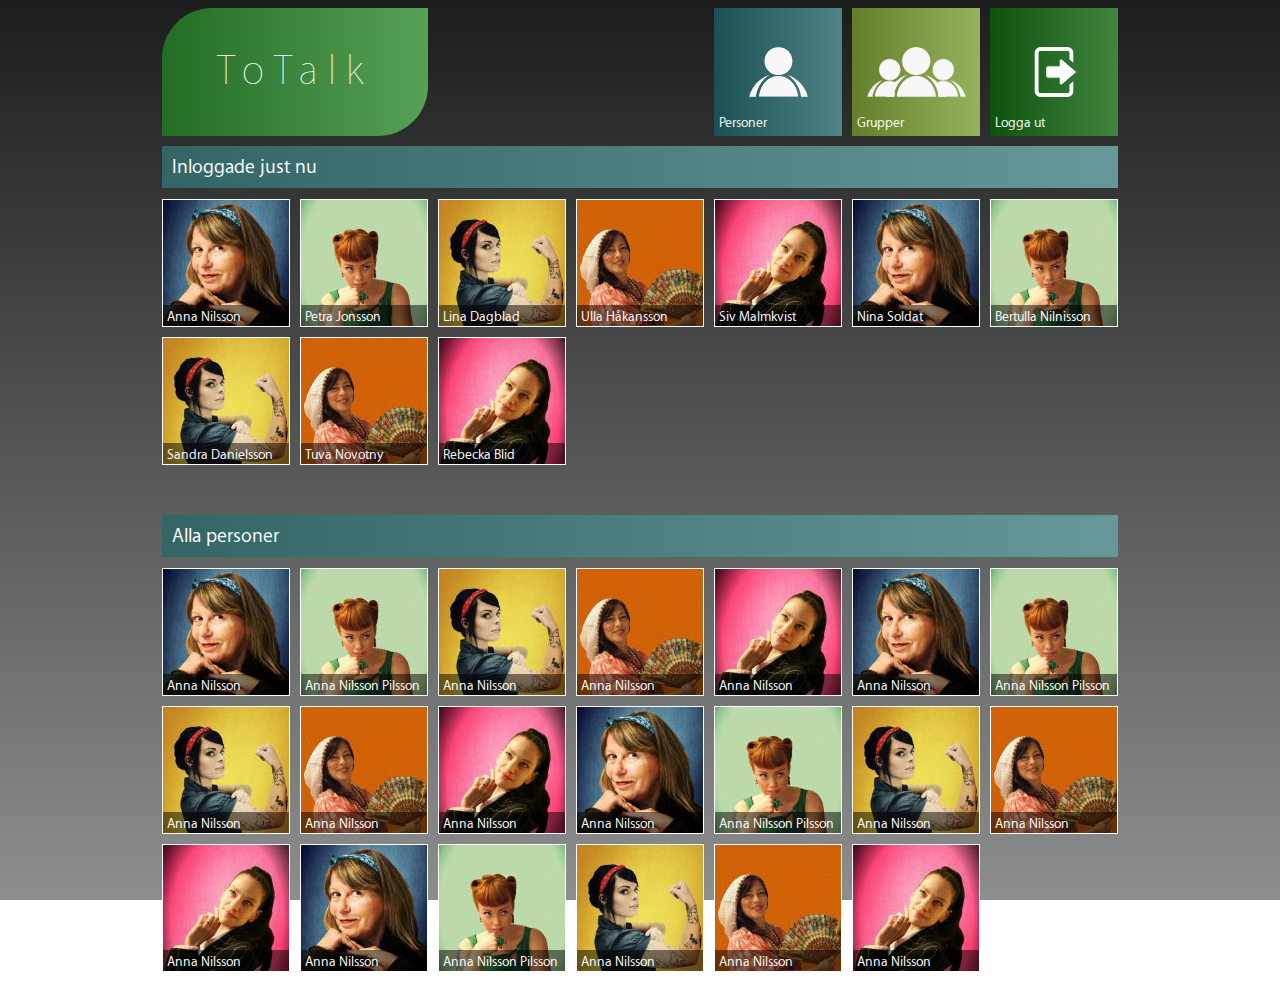
==== WebContent/index.html @ bafae573 "First checkin with git" ====
<!DOCTYPE html>
<html>
	<head>
		<meta http-equiv="Content-Type" content="text/html; charset=utf-8"/>
		<title>EzMsg</title>
		<link rel="stylesheet" href="css/ezmsg-fonts.css">
		<link rel="stylesheet" href="css/ezmsg.css">
		<link rel="stylesheet" href="css/ezmsg-colors-base.css">
		<link rel="stylesheet" href="css/ezmsg-colors-3.css">
		<script src="js/jquery-1.10.2.min.js"></script>
		<script src="js/masonry.pkgd.min.js"></script>
		<script src="js/angular.min.js"></script>
		<script src="js/angular.controllers.js"></script>
	</head>
	<body>
		<div class="content">
			<div class="js-masonry" data-masonry-options='{ "columnWidth": 128, "itemSelector": ".m-item", "gutter": 10 }'>
				<div class="m-item color-primary-0 w2 logo"><div class="nopad">ToTalk</div></div>
				<div class="m-item color-secondary-1-0 persons skip-2 action-slide" data-slide-id="slider-persons"><div>Personer</div></div>
				<div class="m-item color-secondary-2-0 groups action-slide" data-slide-id="slider-groups"><div>Grupper</div></div>
<!-- 				<div class="m-item color-complement-0 settings action-slide" data-slide-id="slider-settings"><div>Inställningar</div></div> -->
				<div class="m-item color-primary-3 logout"><div>Logga ut</div></div>
			</div>
		</div>
		<div class="content">
			<div class="slider">
				<div class="slider-tab slider-persons">
					<div class="js-masonry" data-masonry-options='{ "columnWidth": 128, "itemSelector": ".m-item", "gutter": 10 }'>
						<div class="m-item color-secondary-1-2 w7 no-square header">Inloggade just nu</div>
						<div class="m-item profile" data-profile='{"name": "Anna Nilsson", "picture" : "p/01.jpg", "id" : "1001"}' data-content="data-overlay"></div>
		 				<div class="m-item profile" data-profile='{"name": "Petra Jonsson", "picture" : "p/02.jpg", "id" : "1002"}' data-content="data-overlay"></div>
						<div class="m-item profile" data-profile='{"name": "Lina Dagblad", "picture" : "p/03.jpg", "id" : "1003"}' data-content="data-overlay"></div>
						<div class="m-item profile" data-profile='{"name": "Ulla Håkansson", "picture" : "p/04.jpg", "id" : "1004"}' data-content="data-overlay"></div>
						<div class="m-item profile" data-profile='{"name": "Siv Malmkvist", "picture" : "p/05.jpg", "id" : "1005"}' data-content="data-overlay"></div>
						<div class="m-item profile" data-profile='{"name": "Nina Soldat", "picture" : "p/01.jpg", "id" : "1001"}' data-content="data-overlay"></div>
		 				<div class="m-item profile" data-profile='{"name": "Bertulla Nilnisson", "picture" : "p/02.jpg", "id" : "1002"}' data-content="data-overlay"></div>
						<div class="m-item profile" data-profile='{"name": "Sandra Danielsson", "picture" : "p/03.jpg", "id" : "1003"}' data-content="data-overlay"></div>
						<div class="m-item profile" data-profile='{"name": "Tuva Novotny", "picture" : "p/04.jpg", "id" : "1004"}' data-content="data-overlay"></div>
						<div class="m-item profile" data-profile='{"name": "Rebecka Blid", "picture" : "p/05.jpg", "id" : "1005"}' data-content="data-overlay"></div>
						<div class="m-item color-secondary-1-2 w7 no-square header skip-1-top">Alla personer</div>
						<div class="m-item profile" data-profile='{"name": "Anna Nilsson", "picture" : "p/01.jpg", "id" : "1001"}' data-content="data-overlay"></div>
		 				<div class="m-item profile" data-profile='{"name": "Anna Nilsson Pilsson Bilsson", "picture" : "p/02.jpg", "id" : "1002"}' data-content="data-overlay"></div>
						<div class="m-item profile" data-profile='{"name": "Anna Nilsson", "picture" : "p/03.jpg", "id" : "1003"}' data-content="data-overlay"></div>
						<div class="m-item profile" data-profile='{"name": "Anna Nilsson", "picture" : "p/04.jpg", "id" : "1004"}' data-content="data-overlay"></div>
						<div class="m-item profile" data-profile='{"name": "Anna Nilsson", "picture" : "p/05.jpg", "id" : "1005"}' data-content="data-overlay"></div>
						<div class="m-item profile" data-profile='{"name": "Anna Nilsson", "picture" : "p/01.jpg", "id" : "1001"}' data-content="data-overlay"></div>
		 				<div class="m-item profile" data-profile='{"name": "Anna Nilsson Pilsson Bilsson", "picture" : "p/02.jpg", "id" : "1002"}' data-content="data-overlay"></div>
						<div class="m-item profile" data-profile='{"name": "Anna Nilsson", "picture" : "p/03.jpg", "id" : "1003"}' data-content="data-overlay"></div>
						<div class="m-item profile" data-profile='{"name": "Anna Nilsson", "picture" : "p/04.jpg", "id" : "1004"}' data-content="data-overlay"></div>
						<div class="m-item profile" data-profile='{"name": "Anna Nilsson", "picture" : "p/05.jpg", "id" : "1005"}' data-content="data-overlay"></div>
						<div class="m-item profile" data-profile='{"name": "Anna Nilsson", "picture" : "p/01.jpg", "id" : "1001"}' data-content="data-overlay"></div>
		 				<div class="m-item profile" data-profile='{"name": "Anna Nilsson Pilsson Bilsson", "picture" : "p/02.jpg", "id" : "1002"}' data-content="data-overlay"></div>
						<div class="m-item profile" data-profile='{"name": "Anna Nilsson", "picture" : "p/03.jpg", "id" : "1003"}' data-content="data-overlay"></div>
						<div class="m-item profile" data-profile='{"name": "Anna Nilsson", "picture" : "p/04.jpg", "id" : "1004"}' data-content="data-overlay"></div>
						<div class="m-item profile" data-profile='{"name": "Anna Nilsson", "picture" : "p/05.jpg", "id" : "1005"}' data-content="data-overlay"></div>
						<div class="m-item profile" data-profile='{"name": "Anna Nilsson", "picture" : "p/01.jpg", "id" : "1001"}' data-content="data-overlay"></div>
		 				<div class="m-item profile" data-profile='{"name": "Anna Nilsson Pilsson Bilsson", "picture" : "p/02.jpg", "id" : "1002"}' data-content="data-overlay"></div>
						<div class="m-item profile" data-profile='{"name": "Anna Nilsson", "picture" : "p/03.jpg", "id" : "1003"}' data-content="data-overlay"></div>
						<div class="m-item profile" data-profile='{"name": "Anna Nilsson", "picture" : "p/04.jpg", "id" : "1004"}' data-content="data-overlay"></div>
						<div class="m-item profile" data-profile='{"name": "Anna Nilsson", "picture" : "p/05.jpg", "id" : "1005"}' data-content="data-overlay"></div>
					</div>
				</div>				
				<div class="slider-tab slider-groups">
					<div class="js-masonry" data-masonry-options='{ "columnWidth": 128, "itemSelector": ".m-item", "gutter": 10 }'>
						<div class="m-item color-secondary-2-2 w7 no-square header">Grupper</div>
						<div class="m-item color-secondary-2-1 w7">
							<div class="group nopad">Mamas Retro</div>
						</div>
					</div>
				</div>
				<div class="slider-tab slider-settings">
					<div class="js-masonry" data-masonry-options='{ "columnWidth": 128, "itemSelector": ".m-item", "gutter": 10 }'>
						<div class="m-item color-complement-2 w7 no-square header">Inställningar</div>
					</div>
				</div>
			</div>
			<div id="hover"></div>
		</div>
		<div class="data" id="data-overlay">
			<div class="overlay">
				<div class="name"></div><div class="actions">
					<span class="action-send" data-content="data-send"></span>
				</div>
			</div>
		</div>
		<div class="data" id="data-send">
			<div class="full-overlay">
				<div class="send-message">
					<div class="s-l">
						<div class="profile-name color-primary-0"></div>
						<div class="profile-pic"></div>
					</div>
					<div class="s-r">
						<div class="toolbar"><img class="closer" src="img/icon-toolbar-close.png"></div>
						<div class="message-area"></div>
						<div class="text-area"></div>
					</div> 
				</div>
			</div>
		</div>
		<script src="js/ezmsg.js"></script>
	</body>
</html>
---- WebContent/css/ezmsg-fonts.css ----
@font-face {
	font-family:'Myriad Set Pro';
	font-style:normal;
	font-weight:100;
	src:url("fonts/myriad-set-pro_ultralight.woff") format("woff"), url("fonts/myriad-set-pro_ultralight.ttf") format("truetype");
	*src:url('');
	/* Copyright (c) 1992 Adobe Systems Incorporated. All Rights Reserved. Myriad is a trademark of Adobe Systems Incorporated. */
}

@font-face {
	font-family:'Myriad Set Pro';
	font-style:normal;
	font-weight:200;
	src:url("fonts/myriad-set-pro_thin.woff") format("woff"), url("fonts/myriad-set-pro_thin.ttf") format("truetype");
	*src:url('');
	/* Copyright (c) 1992 Adobe Systems Incorporated. All Rights Reserved. Myriad is a trademark of Adobe Systems Incorporated. */
}

@font-face {
	font-family:'Myriad Set Pro';
	font-style:normal;
	font-weight:400;
	src:url("fonts/myriad-set-pro_text.woff") format("woff"), url("fonts/myriad-set-pro_text.ttf") format("truetype");
	*src:url('');
	/* Copyright (c) 1992 Adobe Systems Incorporated. All Rights Reserved. Myriad is a trademark of Adobe Systems Incorporated. */
}

@font-face {
	font-family:'Myriad Set Pro';
	font-style:normal;
	font-weight:600;
	src:url("fonts/myriad-set-pro_semibold.woff") format("woff"), url("fonts/myriad-set-pro_semibold.ttf") format("truetype");
	*src:url('');
	/* Copyright (c) 1992 Adobe Systems Incorporated. All Rights Reserved. Myriad is a trademark of Adobe Systems Incorporated. */
}
---- WebContent/css/ezmsg.css ----
html,body,div,span,applet,object,iframe,h1,h2,h3,h4,h5,h6,p,blockquote,pre,a,abbr,acronym,address,big,cite,code,del,dfn,em,img,ins,kbd,q,s,samp,small,strike,strong,sub,sup,tt,var,b,u,i,center,dl,dt,dd,ol,ul,li,fieldset,form,label,legend,table,caption,tbody,tfoot,thead,tr,th,td,article,aside,canvas,details,embed,figure,figcaption,footer,header,hgroup,menu,nav,output,ruby,section,summary,time,mark,audio,video
	{
	border: 0;
	font: inherit;
	vertical-align: baseline;
	outline: none;
	-webkit-font-smoothing: antialiased;
	-webkit-box-sizing: border-box;
	-moz-box-sizing: border-box;
	box-sizing: border-box;
}

html {
	word-wrap: break-word;
	font-family: 'Myriad Set Pro', sans-serif;
	font-size: 1em;
}

body {
	font-size: 90%;
}


.content {
	width: 956px;
	margin: 0 auto;
	overflow: hidden;
	position: relative;
}

.content .slider {
	position: relative;
	top: 0px;
	left: 0px;
	width: 10000px;
}

.content .slider .slider-tab {
	float: left;
	width: 976px;
}

.action-slide {
	cursor: pointer;
}

.data {
	display: none;
}

.m-item {
	width: 128px;
	height: 128px;
	margin-bottom: 10px;
	overflow: hidden;
}

.m-item.w2 {
	width: 266px;
}

.m-item.w7 {
	width: 956px;
}

.m-item.no-square {
	height: auto;
}

.m-item.header {
	font-size: 1.4em;
	font-weight: 400;
	padding: 10px;
}

.m-item.skip-1 {
	margin-left: 138px;
}

.m-item.skip-2 {
	margin-left: 276px;
}

.m-item.skip-1-top {
	margin-top: 40px;
}

.m-item>div {
	background-position: center center;
	background-repeat: no-repeat;
	height: 100%;
	width: 100%;
}

.m-item.logo {
	-webkit-border-top-left-radius: 50px;
	-webkit-border-bottom-right-radius: 50px;
	-moz-border-radius-topleft: 50px;
	-moz-border-radius-bottomright: 50px;
	border-top-left-radius: 50px;
	border-bottom-right-radius: 50px;
}

.m-item>div {
	padding-top: 107px;
	padding-left: 5px;
}

.m-item.logo>div {
	text-align: center;
	letter-spacing: 10px;
}

.m-item.groups>div {
	background-image: url(../img/icon-groups.png);
}

.m-item.persons>div {
	background-image: url(../img/icon-persons.png);
}

.m-item.settings>div {
	background-image: url(../img/icon-settings.png);
}

.m-item.logout>div {
	background-image: url(../img/icon-logout.png);
}

.m-item .overlay {
	width: 100%;
	height: 100%;
	padding: 4px;
	background: url(../img/o-000000-0.5.png) repeat;
	position: relative;
	top: 105px;
}

.m-item .overlay .name {
	height: 1.2em;
	overflow: hidden;
	white-space: nowrap;
}

.m-item .overlay .actions {
	margin-top: 20px;
	text-align: center;
}

.m-item .overlay .actions span {
	display: inline-block;
	width: 42px;
	height: 42px;
	cursor: pointer;
	background-position: 0 -42px;
	background-repeat: no-repeat;
}

.m-item .overlay .actions span:hover {
	background-position: 0 0;
}

.m-item .overlay .actions .action-send {
	background-image: url("../img/icon-action-send.png");
}

.m-item .group {
}

.m-item .nopad {
	font-size: 3em;
	line-height: 108px;
	font-weight: 100;
	padding: 10px;
	margin: 0;
}

.m-item.profile {
	border: 1px solid #FFF;
}

.full-overlay {
	position: absolute;
	top: 0;
	left: 0;
	width: 100%;
	height: 100%;
	background-image: url(../img/o-000000-0.5.png);
}

.send-message {
	width: 760px;
	height: 560px;
	margin: 100px auto;
	background-color: #FFF;
	color: #000;
	overflow: hidden;
}

.send-message .s-l {
	float: left;
	width: 220px;
	border-right: #999 1px solid;
	height: 100%;
}

.send-message .s-r {
	float: left;
	width: 540px;
	display: table;
	height: 100%;
}

.send-message .s-r>div {
	display: table-row;
}

.send-message .s.r>div>div {
	display: table-cell;
}

.send-message .profile-name {
	font-size: 1.5em;
	margin-bottom: 30px;
	padding: 10px 20px;
	color: #FFF;
}

.send-message .profile-pic {
	width: 80px;
	height: 80px;
	background-size: 80px;
	background-position: center center;
	background-repeat: no-repeat;
	-moz-border-radius: 5px;
	-webkit-border-radius: 5px;
	border-radius: 5px;
	margin: auto;
}

.send-message .toolbar {
	height: 68px;
	text-align: right;
}

.send-message .toolbar>img {
	margin: 10px 20px 0 0;
	cursor: pointer;
}

.send-message .message-area {
	overflow: scroll;
}

.send-message .text-area textarea {
	color: #000;
	-moz-border-radius: 8px;
	-webkit-border-radius: 8px;
	border-radius: 8px;
	margin: 10px 0px 10px 0px;
	padding: 10px;
	height: 200px;
	width: 100%;
	border: #999 1px solid;
}

.send-message textarea:focus {
	outline: none;
	border: #35a5e5 1px solid;
}
---- WebContent/css/ezmsg-colors-base.css ----
html {
	color: #FFF;
}

body  {
	background: -webkit-gradient(linear, left top, left bottom, color-stop(0%, rgba(28, 29, 29, 1.0)), color-stop(100%, rgba(28, 29, 29, 0.5)));
	background-attachment: fixed;
	background-size: cover;
}

/*body {
	background-image: url();
	background-repeat: no-repeat;
	background-position: 50% 50%;
	background-color: #000000;
	background-attachment: fixed;
	background-size: cover;
}*/

.m-item {
	background: url([data-uri] Pgo8c3ZnIHhtbG5zPSJ…BoZWlnaHQ9IjEiIGZpbGw9InVybCgjZ3JhZC11Y2dnLWdlbmVyYXRlZCkiIC8+Cjwvc3ZnPg==);
	background: -moz-linear-gradient(left, rgba(0, 0, 0, 0.2) 0%, rgba(255, 255, 255, 0.2) 100%);
	background: -webkit-gradient(linear, left top, right top, color-stop(0%, rgba(0, 0, 0, 0.2)), color-stop(100%, rgba(255, 255, 255, 0.2)));
	background: -webkit-linear-gradient(left, rgba(0, 0, 0, 0.2) 0%, rgba(255, 255, 255, 0.2) 100%);
	background: -o-linear-gradient(left, rgba(0, 0, 0, 0.2) 0%, rgba(255, 255, 255, 0.2) 100%);
	background: -ms-linear-gradient(left, rgba(0, 0, 0, 0.2) 0%, rgba(255, 255, 255, 0.2) 100%);
	background: linear-gradient(left, rgba(0, 0, 0, 0.2) 0%, rgba(255, 255, 255, 0.2) 100%);
	filter: progid:DXImageTransform.Microsoft.gradient(startColorstr='#33000000', endColorstr='#33ffffff', GradientType=1);
}
---- WebContent/css/ezmsg-colors-3.css ----
/* http://paletton.com/#uid=62P0v0kllllaFw0g0qFqFg0w0aF */

.color-primary-0 { background-color: #2D882D }
.color-primary-1 { background-color: #88CC88 }
.color-primary-2 { background-color: #55AA55 }
.color-primary-3 { background-color: #116611 }
.color-primary-4 { background-color: #004400 }

.color-secondary-1-0 { background-color: #236467 }
.color-secondary-1-1 { background-color: #67989A }
.color-secondary-1-2 { background-color: #417E80 }
.color-secondary-1-3 { background-color: #0D4A4D }
.color-secondary-1-4 { background-color: #003133 }

.color-secondary-2-0 { background-color: #7D9F35 }
.color-secondary-2-1 { background-color: #D5EF9F }
.color-secondary-2-2 { background-color: #A7C763 }
.color-secondary-2-3 { background-color: #577714 }
.color-secondary-2-4 { background-color: #364F00 }

.color-complement-0 { background-color: #AA3939 }
.color-complement-1 { background-color: #FFAAAA }
.color-complement-2 { background-color: #D46A6A }
.color-complement-3 { background-color: #801515 }
.color-complement-4 { background-color: #550000 }
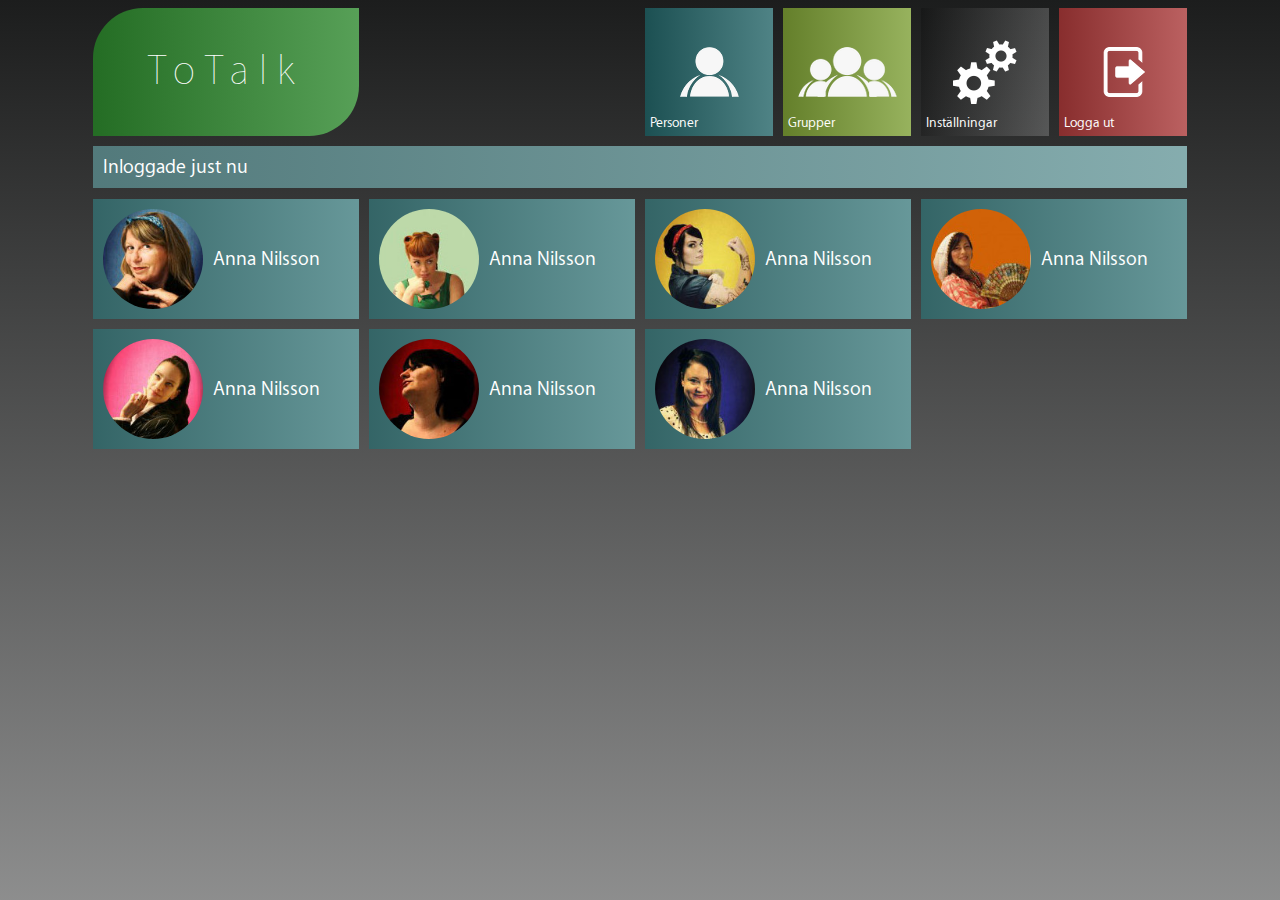
==== commit 2fff4597: "Layout update" ====
--- a/WebContent/index.html
+++ b/WebContent/index.html
@@ -9,68 +9,68 @@
 		<link rel="stylesheet" href="css/ezmsg-colors-3.css">
 		<script src="js/jquery-1.10.2.min.js"></script>
 		<script src="js/masonry.pkgd.min.js"></script>
-		<script src="js/angular.min.js"></script>
-		<script src="js/angular.controllers.js"></script>
+		<script src="js/ezmsg.js"></script>
 	</head>
 	<body>
 		<div class="content">
 			<div class="js-masonry" data-masonry-options='{ "columnWidth": 128, "itemSelector": ".m-item", "gutter": 10 }'>
-				<div class="m-item color-primary-0 w2 logo"><div class="nopad">ToTalk</div></div>
-				<div class="m-item color-secondary-1-0 persons skip-2 action-slide" data-slide-id="slider-persons"><div>Personer</div></div>
-				<div class="m-item color-secondary-2-0 groups action-slide" data-slide-id="slider-groups"><div>Grupper</div></div>
-<!-- 				<div class="m-item color-complement-0 settings action-slide" data-slide-id="slider-settings"><div>Inställningar</div></div> -->
-				<div class="m-item color-primary-3 logout"><div>Logga ut</div></div>
+				<div class="m-item square color-1-0 w2 logo"><div class="fulltext">ToTalk</div></div>
+				<div class="m-item square button color-2-0 persons skip-2 action-slide" data-slide-id="slider-persons"><div>Personer</div></div>
+				<div class="m-item square button color-3-0 groups action-slide" data-slide-id="slider-groups"><div>Grupper</div></div>
+ 				<div class="m-item square button color-4-0 settings action-slide" data-slide-id="slider-settings"><div>Inställningar</div></div>
+				<div class="m-item square button color-5-0 logout"><div>Logga ut</div></div>
 			</div>
 		</div>
 		<div class="content">
 			<div class="slider">
 				<div class="slider-tab slider-persons">
 					<div class="js-masonry" data-masonry-options='{ "columnWidth": 128, "itemSelector": ".m-item", "gutter": 10 }'>
-						<div class="m-item color-secondary-1-2 w7 no-square header">Inloggade just nu</div>
-						<div class="m-item profile" data-profile='{"name": "Anna Nilsson", "picture" : "p/01.jpg", "id" : "1001"}' data-content="data-overlay"></div>
-		 				<div class="m-item profile" data-profile='{"name": "Petra Jonsson", "picture" : "p/02.jpg", "id" : "1002"}' data-content="data-overlay"></div>
-						<div class="m-item profile" data-profile='{"name": "Lina Dagblad", "picture" : "p/03.jpg", "id" : "1003"}' data-content="data-overlay"></div>
-						<div class="m-item profile" data-profile='{"name": "Ulla Håkansson", "picture" : "p/04.jpg", "id" : "1004"}' data-content="data-overlay"></div>
-						<div class="m-item profile" data-profile='{"name": "Siv Malmkvist", "picture" : "p/05.jpg", "id" : "1005"}' data-content="data-overlay"></div>
-						<div class="m-item profile" data-profile='{"name": "Nina Soldat", "picture" : "p/01.jpg", "id" : "1001"}' data-content="data-overlay"></div>
-		 				<div class="m-item profile" data-profile='{"name": "Bertulla Nilnisson", "picture" : "p/02.jpg", "id" : "1002"}' data-content="data-overlay"></div>
-						<div class="m-item profile" data-profile='{"name": "Sandra Danielsson", "picture" : "p/03.jpg", "id" : "1003"}' data-content="data-overlay"></div>
-						<div class="m-item profile" data-profile='{"name": "Tuva Novotny", "picture" : "p/04.jpg", "id" : "1004"}' data-content="data-overlay"></div>
-						<div class="m-item profile" data-profile='{"name": "Rebecka Blid", "picture" : "p/05.jpg", "id" : "1005"}' data-content="data-overlay"></div>
-						<div class="m-item color-secondary-1-2 w7 no-square header skip-1-top">Alla personer</div>
-						<div class="m-item profile" data-profile='{"name": "Anna Nilsson", "picture" : "p/01.jpg", "id" : "1001"}' data-content="data-overlay"></div>
-		 				<div class="m-item profile" data-profile='{"name": "Anna Nilsson Pilsson Bilsson", "picture" : "p/02.jpg", "id" : "1002"}' data-content="data-overlay"></div>
-						<div class="m-item profile" data-profile='{"name": "Anna Nilsson", "picture" : "p/03.jpg", "id" : "1003"}' data-content="data-overlay"></div>
-						<div class="m-item profile" data-profile='{"name": "Anna Nilsson", "picture" : "p/04.jpg", "id" : "1004"}' data-content="data-overlay"></div>
-						<div class="m-item profile" data-profile='{"name": "Anna Nilsson", "picture" : "p/05.jpg", "id" : "1005"}' data-content="data-overlay"></div>
-						<div class="m-item profile" data-profile='{"name": "Anna Nilsson", "picture" : "p/01.jpg", "id" : "1001"}' data-content="data-overlay"></div>
-		 				<div class="m-item profile" data-profile='{"name": "Anna Nilsson Pilsson Bilsson", "picture" : "p/02.jpg", "id" : "1002"}' data-content="data-overlay"></div>
-						<div class="m-item profile" data-profile='{"name": "Anna Nilsson", "picture" : "p/03.jpg", "id" : "1003"}' data-content="data-overlay"></div>
-						<div class="m-item profile" data-profile='{"name": "Anna Nilsson", "picture" : "p/04.jpg", "id" : "1004"}' data-content="data-overlay"></div>
-						<div class="m-item profile" data-profile='{"name": "Anna Nilsson", "picture" : "p/05.jpg", "id" : "1005"}' data-content="data-overlay"></div>
-						<div class="m-item profile" data-profile='{"name": "Anna Nilsson", "picture" : "p/01.jpg", "id" : "1001"}' data-content="data-overlay"></div>
-		 				<div class="m-item profile" data-profile='{"name": "Anna Nilsson Pilsson Bilsson", "picture" : "p/02.jpg", "id" : "1002"}' data-content="data-overlay"></div>
-						<div class="m-item profile" data-profile='{"name": "Anna Nilsson", "picture" : "p/03.jpg", "id" : "1003"}' data-content="data-overlay"></div>
-						<div class="m-item profile" data-profile='{"name": "Anna Nilsson", "picture" : "p/04.jpg", "id" : "1004"}' data-content="data-overlay"></div>
-						<div class="m-item profile" data-profile='{"name": "Anna Nilsson", "picture" : "p/05.jpg", "id" : "1005"}' data-content="data-overlay"></div>
-						<div class="m-item profile" data-profile='{"name": "Anna Nilsson", "picture" : "p/01.jpg", "id" : "1001"}' data-content="data-overlay"></div>
-		 				<div class="m-item profile" data-profile='{"name": "Anna Nilsson Pilsson Bilsson", "picture" : "p/02.jpg", "id" : "1002"}' data-content="data-overlay"></div>
-						<div class="m-item profile" data-profile='{"name": "Anna Nilsson", "picture" : "p/03.jpg", "id" : "1003"}' data-content="data-overlay"></div>
-						<div class="m-item profile" data-profile='{"name": "Anna Nilsson", "picture" : "p/04.jpg", "id" : "1004"}' data-content="data-overlay"></div>
-						<div class="m-item profile" data-profile='{"name": "Anna Nilsson", "picture" : "p/05.jpg", "id" : "1005"}' data-content="data-overlay"></div>
+						<div class="m-item color-2-1 wf header">Inloggade just nu</div>
+						<div class="m-item profile color-2-2">
+							<img class="round margin" src="p/01.jpg" alt="Anna Nilsson"><h3>Anna Nilsson</h3>
+							<div class="message-area">
+								<div class="messages">
+									<div class="me">Hej</div>
+									<div class="them">Hej</div>
+									<div class="me">Vad gör du?</div>
+									<div class="me">Jag har tråkigt</div>
+									<div class="them">Ok, jag pillar med CSS</div>
+								</div>
+								<div class="actions">
+								</div>
+							</div>
+						</div>
+						<div class="m-item profile color-2-2">
+							<img class="round" src="p/02.jpg" alt="Anna Nilsson"><h3>Anna Nilsson</h3>
+						</div>
+						<div class="m-item profile color-2-2">
+							<img class="round" src="p/03.jpg" alt="Anna Nilsson"><h3>Anna Nilsson</h3>
+						</div>
+						<div class="m-item profile color-2-2">
+							<img class="round" src="p/04.jpg" alt="Anna Nilsson"><h3>Anna Nilsson</h3>
+						</div>
+						<div class="m-item profile color-2-2">
+							<img class="round" src="p/05.jpg" alt="Anna Nilsson"><h3>Anna Nilsson</h3>
+						</div>
+						<div class="m-item profile color-2-2">
+							<img class="round" src="p/06.jpg" alt="Anna Nilsson"><h3>Anna Nilsson</h3>
+						</div>
+						<div class="m-item profile color-2-2">
+							<img class="round" src="p/07.jpg" alt="Anna Nilsson"><h3>Anna Nilsson</h3>
+						</div>
 					</div>
 				</div>				
 				<div class="slider-tab slider-groups">
 					<div class="js-masonry" data-masonry-options='{ "columnWidth": 128, "itemSelector": ".m-item", "gutter": 10 }'>
-						<div class="m-item color-secondary-2-2 w7 no-square header">Grupper</div>
-						<div class="m-item color-secondary-2-1 w7">
-							<div class="group nopad">Mamas Retro</div>
+						<div class="m-item color-3-1 wf header">Grupper</div>
+						<div class="m-item color-3-2 wf">
+							<div class="fulltext">Mamas Retro</div>
 						</div>
 					</div>
 				</div>
 				<div class="slider-tab slider-settings">
 					<div class="js-masonry" data-masonry-options='{ "columnWidth": 128, "itemSelector": ".m-item", "gutter": 10 }'>
-						<div class="m-item color-complement-2 w7 no-square header">Inställningar</div>
+						<div class="m-item color-4-1 wf header">Inställningar</div>
 					</div>
 				</div>
 			</div>
@@ -83,21 +83,6 @@
 				</div>
 			</div>
 		</div>
-		<div class="data" id="data-send">
-			<div class="full-overlay">
-				<div class="send-message">
-					<div class="s-l">
-						<div class="profile-name color-primary-0"></div>
-						<div class="profile-pic"></div>
-					</div>
-					<div class="s-r">
-						<div class="toolbar"><img class="closer" src="img/icon-toolbar-close.png"></div>
-						<div class="message-area"></div>
-						<div class="text-area"></div>
-					</div> 
-				</div>
-			</div>
-		</div>
 		<script src="js/ezmsg.js"></script>
 	</body>
 </html>
--- a/WebContent/css/ezmsg.css
+++ b/WebContent/css/ezmsg.css
@@ -1,3 +1,6 @@
+/*
+ * GENERAL STUFF
+ */
 html,body,div,span,applet,object,iframe,h1,h2,h3,h4,h5,h6,p,blockquote,pre,a,abbr,acronym,address,big,cite,code,del,dfn,em,img,ins,kbd,q,s,samp,small,strike,strong,sub,sup,tt,var,b,u,i,center,dl,dt,dd,ol,ul,li,fieldset,form,label,legend,table,caption,tbody,tfoot,thead,tr,th,td,article,aside,canvas,details,embed,figure,figcaption,footer,header,hgroup,menu,nav,output,ruby,section,summary,time,mark,audio,video
 	{
 	border: 0;
@@ -20,9 +23,8 @@
 	font-size: 90%;
 }
 
-
 .content {
-	width: 956px;
+	width: 1094px;
 	margin: 0 auto;
 	overflow: hidden;
 	position: relative;
@@ -37,34 +39,48 @@
 
 .content .slider .slider-tab {
 	float: left;
-	width: 976px;
-}
-
-.action-slide {
-	cursor: pointer;
+	width: 1114px;
 }
 
 .data {
 	display: none;
 }
 
+.round {
+	-moz-border-radius: 50%;
+	-webkit-border-radius: 50%;
+	border-radius: 50%;
+}
+.margin {
+	margin: 10px;
+}
+/*
+ * MASONRY GENERAL
+ */
 .m-item {
 	width: 128px;
-	height: 128px;
 	margin-bottom: 10px;
 	overflow: hidden;
 }
 
+.m-item.square {
+	height: 128px;
+}
+
 .m-item.w2 {
 	width: 266px;
 }
 
+.m-item.w4 {
+	width: 542px;
+}
+
 .m-item.w7 {
 	width: 956px;
 }
 
-.m-item.no-square {
-	height: auto;
+.m-item.w8,.m-item.wf {
+	width: 1094px;
 }
 
 .m-item.header {
@@ -81,15 +97,65 @@
 	margin-left: 276px;
 }
 
+.m-item.skip-3 {
+	margin-left: 414px;
+}
+
 .m-item.skip-1-top {
 	margin-top: 40px;
 }
 
-.m-item>div {
+.m-item .fulltext {
+	font-size: 3em;
+	line-height: 108px;
+	font-weight: 100;
+	padding: 10px;
+	margin: 0;
+}
+/*
+ * MASONRY OVERRIDE
+ */
+.m-item.button {
+	cursor: pointer;
+}
+
+.m-item.button>div {
 	background-position: center center;
 	background-repeat: no-repeat;
 	height: 100%;
 	width: 100%;
+	padding-top: 107px;
+	padding-left: 5px;
+}
+
+.m-item.profile {
+	width: 266px;
+}
+
+.m-item.profile img {
+	display: inline-block;
+	width: 100px;
+	height: 100px;
+	margin: 10px;
+	vertical-align: middle;
+	cursor: pointer;
+}
+
+.m-item.profile h3 {
+	vertical-align: middle;
+	font-size: 1.4em;
+	display: inline-block;
+	width: calc(100% - 120px);
+}
+
+.m-item.profile .message-area {
+	font-size: 1.1em;
+	height: calc(100% - 120px);
+	display: none;
+	background: url(../img/o-FFFFFF-0.5.png);
+	padding: 10px;
+	color: #000;
+	border-top: 1px solid #000;
 }
 
 .m-item.logo {
@@ -101,11 +167,6 @@
 	border-bottom-right-radius: 50px;
 }
 
-.m-item>div {
-	padding-top: 107px;
-	padding-left: 5px;
-}
-
 .m-item.logo>div {
 	text-align: center;
 	letter-spacing: 10px;
@@ -126,57 +187,23 @@
 .m-item.logout>div {
 	background-image: url(../img/icon-logout.png);
 }
-
+/*
+ * MESSAGES
+ */
+.message-area .messages .me {
+}
+
+.message-area .messages .them {
+}
+
+/*
+ * EFFECTS
+ */
 .m-item .overlay {
 	width: 100%;
 	height: 100%;
 	padding: 4px;
 	background: url(../img/o-000000-0.5.png) repeat;
-	position: relative;
-	top: 105px;
-}
-
-.m-item .overlay .name {
-	height: 1.2em;
-	overflow: hidden;
-	white-space: nowrap;
-}
-
-.m-item .overlay .actions {
-	margin-top: 20px;
-	text-align: center;
-}
-
-.m-item .overlay .actions span {
-	display: inline-block;
-	width: 42px;
-	height: 42px;
-	cursor: pointer;
-	background-position: 0 -42px;
-	background-repeat: no-repeat;
-}
-
-.m-item .overlay .actions span:hover {
-	background-position: 0 0;
-}
-
-.m-item .overlay .actions .action-send {
-	background-image: url("../img/icon-action-send.png");
-}
-
-.m-item .group {
-}
-
-.m-item .nopad {
-	font-size: 3em;
-	line-height: 108px;
-	font-weight: 100;
-	padding: 10px;
-	margin: 0;
-}
-
-.m-item.profile {
-	border: 1px solid #FFF;
 }
 
 .full-overlay {
@@ -186,70 +213,6 @@
 	width: 100%;
 	height: 100%;
 	background-image: url(../img/o-000000-0.5.png);
-}
-
-.send-message {
-	width: 760px;
-	height: 560px;
-	margin: 100px auto;
-	background-color: #FFF;
-	color: #000;
-	overflow: hidden;
-}
-
-.send-message .s-l {
-	float: left;
-	width: 220px;
-	border-right: #999 1px solid;
-	height: 100%;
-}
-
-.send-message .s-r {
-	float: left;
-	width: 540px;
-	display: table;
-	height: 100%;
-}
-
-.send-message .s-r>div {
-	display: table-row;
-}
-
-.send-message .s.r>div>div {
-	display: table-cell;
-}
-
-.send-message .profile-name {
-	font-size: 1.5em;
-	margin-bottom: 30px;
-	padding: 10px 20px;
-	color: #FFF;
-}
-
-.send-message .profile-pic {
-	width: 80px;
-	height: 80px;
-	background-size: 80px;
-	background-position: center center;
-	background-repeat: no-repeat;
-	-moz-border-radius: 5px;
-	-webkit-border-radius: 5px;
-	border-radius: 5px;
-	margin: auto;
-}
-
-.send-message .toolbar {
-	height: 68px;
-	text-align: right;
-}
-
-.send-message .toolbar>img {
-	margin: 10px 20px 0 0;
-	cursor: pointer;
-}
-
-.send-message .message-area {
-	overflow: scroll;
 }
 
 .send-message .text-area textarea {
--- a/WebContent/css/ezmsg-colors-base.css
+++ b/WebContent/css/ezmsg-colors-base.css
@@ -2,7 +2,7 @@
 	color: #FFF;
 }
 
-body  {
+body {
 	background: -webkit-gradient(linear, left top, left bottom, color-stop(0%, rgba(28, 29, 29, 1.0)), color-stop(100%, rgba(28, 29, 29, 0.5)));
 	background-attachment: fixed;
 	background-size: cover;
@@ -16,9 +16,7 @@
 	background-attachment: fixed;
 	background-size: cover;
 }*/
-
 .m-item {
-	background: url([data-uri] Pgo8c3ZnIHhtbG5zPSJ…BoZWlnaHQ9IjEiIGZpbGw9InVybCgjZ3JhZC11Y2dnLWdlbmVyYXRlZCkiIC8+Cjwvc3ZnPg==);
 	background: -moz-linear-gradient(left, rgba(0, 0, 0, 0.2) 0%, rgba(255, 255, 255, 0.2) 100%);
 	background: -webkit-gradient(linear, left top, right top, color-stop(0%, rgba(0, 0, 0, 0.2)), color-stop(100%, rgba(255, 255, 255, 0.2)));
 	background: -webkit-linear-gradient(left, rgba(0, 0, 0, 0.2) 0%, rgba(255, 255, 255, 0.2) 100%);
@@ -27,3 +25,29 @@
 	background: linear-gradient(left, rgba(0, 0, 0, 0.2) 0%, rgba(255, 255, 255, 0.2) 100%);
 	filter: progid:DXImageTransform.Microsoft.gradient(startColorstr='#33000000', endColorstr='#33ffffff', GradientType=1);
 }
+
+.btn {
+	font-size: 1em;
+	margin-right: 2em;
+	margin-top: 1em;
+	background-color: #DBE2F2;
+	border: 1px solid #C2CEE9;
+	color: #222222;
+	cursor: pointer;
+	display: inline-block;
+	line-height: 26px;
+	opacity: 0.6;
+	padding: 0.2em 1.5em;
+	text-align: center;
+	text-decoration: none;
+	vertical-align: middle;
+	border-radius: 3px;
+	-webkit-border-radius: 3px;
+	-moz-border-radius: 3px;
+	margin-right: 2em;
+}
+
+.btn:hover {
+	background-color: #4566A9;
+	color: #ffffff;
+}--- a/WebContent/css/ezmsg-colors-3.css
+++ b/WebContent/css/ezmsg-colors-3.css
@@ -1,26 +1,26 @@
 /* http://paletton.com/#uid=62P0v0kllllaFw0g0qFqFg0w0aF */
 
-.color-primary-0 { background-color: #2D882D }
-.color-primary-1 { background-color: #88CC88 }
-.color-primary-2 { background-color: #55AA55 }
-.color-primary-3 { background-color: #116611 }
-.color-primary-4 { background-color: #004400 }
+.color-1-0 { background-color: #2D882D }
+.color-1-1 { background-color: #88CC88 }
+.color-1-2 { background-color: #55AA55 }
+.color-1-3 { background-color: #116611 }
+.color-1-4 { background-color: #004400 }
 
-.color-secondary-1-0 { background-color: #236467 }
-.color-secondary-1-1 { background-color: #67989A }
-.color-secondary-1-2 { background-color: #417E80 }
-.color-secondary-1-3 { background-color: #0D4A4D }
-.color-secondary-1-4 { background-color: #003133 }
+.color-2-0 { background-color: #236467 }
+.color-2-1 { background-color: #67989A }
+.color-2-2 { background-color: #417E80 }
+.color-2-3 { background-color: #0D4A4D }
+.color-2-4 { background-color: #003133 }
 
-.color-secondary-2-0 { background-color: #7D9F35 }
-.color-secondary-2-1 { background-color: #D5EF9F }
-.color-secondary-2-2 { background-color: #A7C763 }
-.color-secondary-2-3 { background-color: #577714 }
-.color-secondary-2-4 { background-color: #364F00 }
+.color-3-0 { background-color: #7D9F35 }
+.color-3-1 { background-color: #D5EF9F }
+.color-3-2 { background-color: #A7C763 }
+.color-3-3 { background-color: #577714 }
+.color-3-4 { background-color: #364F00 }
 
-.color-complement-0 { background-color: #AA3939 }
-.color-complement-1 { background-color: #FFAAAA }
-.color-complement-2 { background-color: #D46A6A }
-.color-complement-3 { background-color: #801515 }
-.color-complement-4 { background-color: #550000 }
+.color-5-0 { background-color: #AA3939 }
+.color-5-1 { background-color: #FFAAAA }
+.color-5-2 { background-color: #D46A6A }
+.color-5-3 { background-color: #801515 }
+.color-5-4 { background-color: #550000 }
 
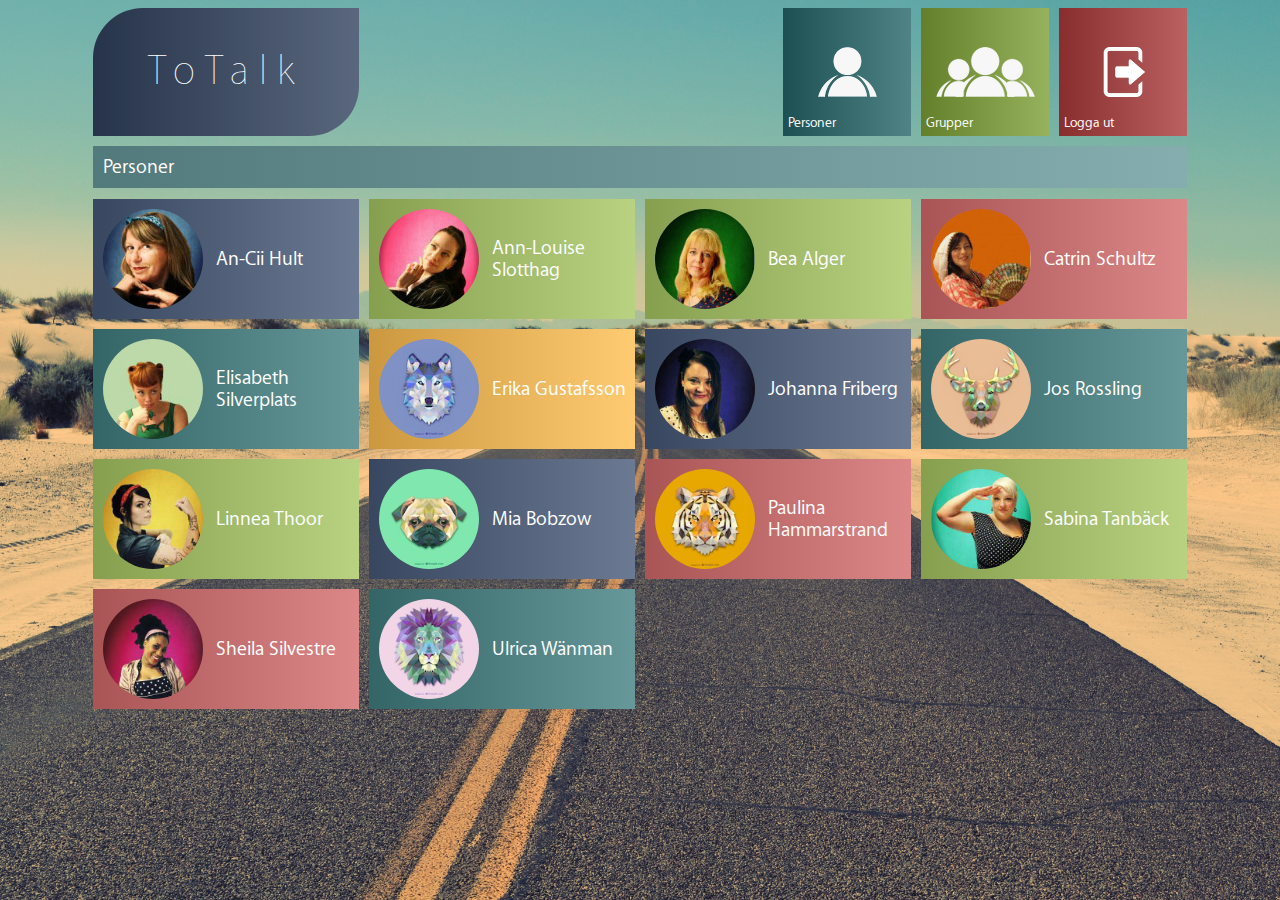
==== commit d29111a9: "Moved resource-files to a separate folder, changed som icons, added some other icons, and added badg" ====
--- a/WebContent/index.html
+++ b/WebContent/index.html
@@ -1,88 +1,310 @@
+
 <!DOCTYPE html>
 <html>
-	<head>
-		<meta http-equiv="Content-Type" content="text/html; charset=utf-8"/>
-		<title>EzMsg</title>
-		<link rel="stylesheet" href="css/ezmsg-fonts.css">
-		<link rel="stylesheet" href="css/ezmsg.css">
-		<link rel="stylesheet" href="css/ezmsg-colors-base.css">
-		<link rel="stylesheet" href="css/ezmsg-colors-3.css">
-		<script src="js/jquery-1.10.2.min.js"></script>
-		<script src="js/masonry.pkgd.min.js"></script>
-		<script src="js/ezmsg.js"></script>
-	</head>
-	<body>
-		<div class="content">
-			<div class="js-masonry" data-masonry-options='{ "columnWidth": 128, "itemSelector": ".m-item", "gutter": 10 }'>
-				<div class="m-item square color-1-0 w2 logo"><div class="fulltext">ToTalk</div></div>
-				<div class="m-item square button color-2-0 persons skip-2 action-slide" data-slide-id="slider-persons"><div>Personer</div></div>
-				<div class="m-item square button color-3-0 groups action-slide" data-slide-id="slider-groups"><div>Grupper</div></div>
- 				<div class="m-item square button color-4-0 settings action-slide" data-slide-id="slider-settings"><div>Inställningar</div></div>
-				<div class="m-item square button color-5-0 logout"><div>Logga ut</div></div>
+<head>
+<meta http-equiv="Content-Type" content="text/html; charset=utf-8" />
+<title>EzMsg</title>
+<link rel="stylesheet" href="css/ezmsg-fonts.css">
+<link rel="stylesheet" href="css/badge.css">
+<link rel="stylesheet" href="css/ezmsg-colors-base.css">
+<link rel="stylesheet" href="css/ezmsg-colors-3.css">
+<link rel="stylesheet" href="css/ezmsg.css">
+<script src="resources/jquery-1.10.2.min.js"></script>
+<script src="resources/masonry.pkgd.min.js"></script>
+<script src="js/ezmsg.js"></script>
+</head>
+<body>
+	<div class="content">
+		<div class="js-masonry" data-masonry-options='{ "columnWidth": 128, "itemSelector": ".m-item", "gutter": 10 }'>
+			<div class="m-item square color-1-0 w2 logo">
+				<div class="fulltext">ToTalk</div>
+			</div>
+			<div class="m-item square button color-2-0 persons skip-3 action-slide" data-slide-id="slider-persons">
+				<div>Personer</div>
+			</div>
+			<div class="m-item square button color-3-0 groups action-slide" data-slide-id="slider-groups">
+				<div>Grupper</div>
+			</div>
+			<!--  				<div class="m-item square button color-4-0 settings action-slide" data-slide-id="slider-settings"><div>Inställningar</div></div> -->
+			<div class="m-item square button color-5-0 logout">
+				<div>Logga ut</div>
 			</div>
 		</div>
-		<div class="content">
-			<div class="slider">
-				<div class="slider-tab slider-persons">
-					<div class="js-masonry" data-masonry-options='{ "columnWidth": 128, "itemSelector": ".m-item", "gutter": 10 }'>
-						<div class="m-item color-2-1 wf header">Inloggade just nu</div>
-						<div class="m-item profile color-2-2">
-							<img class="round margin" src="p/01.jpg" alt="Anna Nilsson"><h3>Anna Nilsson</h3>
-							<div class="message-area">
-								<div class="messages">
-									<div class="me">Hej</div>
-									<div class="them">Hej</div>
-									<div class="me">Vad gör du?</div>
-									<div class="me">Jag har tråkigt</div>
-									<div class="them">Ok, jag pillar med CSS</div>
-								</div>
-								<div class="actions">
-								</div>
-							</div>
-						</div>
-						<div class="m-item profile color-2-2">
-							<img class="round" src="p/02.jpg" alt="Anna Nilsson"><h3>Anna Nilsson</h3>
-						</div>
-						<div class="m-item profile color-2-2">
-							<img class="round" src="p/03.jpg" alt="Anna Nilsson"><h3>Anna Nilsson</h3>
-						</div>
-						<div class="m-item profile color-2-2">
-							<img class="round" src="p/04.jpg" alt="Anna Nilsson"><h3>Anna Nilsson</h3>
-						</div>
-						<div class="m-item profile color-2-2">
-							<img class="round" src="p/05.jpg" alt="Anna Nilsson"><h3>Anna Nilsson</h3>
-						</div>
-						<div class="m-item profile color-2-2">
-							<img class="round" src="p/06.jpg" alt="Anna Nilsson"><h3>Anna Nilsson</h3>
-						</div>
-						<div class="m-item profile color-2-2">
-							<img class="round" src="p/07.jpg" alt="Anna Nilsson"><h3>Anna Nilsson</h3>
-						</div>
-					</div>
-				</div>				
-				<div class="slider-tab slider-groups">
-					<div class="js-masonry" data-masonry-options='{ "columnWidth": 128, "itemSelector": ".m-item", "gutter": 10 }'>
-						<div class="m-item color-3-1 wf header">Grupper</div>
-						<div class="m-item color-3-2 wf">
-							<div class="fulltext">Mamas Retro</div>
+	</div>
+	<div class="content">
+		<div class="slider">
+			<div class="slider-tab slider-persons">
+				<div class="js-masonry" data-masonry-options='{ "columnWidth": 128, "itemSelector": ".m-item", "gutter": 10 }'>
+					<div class="m-item color-2-1 wf header">Personer</div>
+					<div class="m-item profile color-1-2" id="p-a450278e-241e-4206-b3cf-ace05911a7da">
+						<img class="round margin" src="p/3f6fb455-27a3-4edb-8d25-5009050d4467.jpg" alt="An-Cii Hult">
+						<h3>An-Cii Hult</h3>
+						<div class="message-area">
+							<div class="messages">
+								<div class="me">Hej</div>
+								<div class="them">Hej</div>
+								<div class="me">Vad gör du?</div>
+								<div class="me">Jag har tråkigt</div>
+								<div class="them">Ok, jag pillar med CSS</div>
+							</div>
+						</div>
+					</div>
+					<div class="m-item profile color-3-2" id="p-64ce7298-5330-497b-80c8-24613d970517">
+						<img class="round margin" src="p/1a76a869-2bea-4d3a-8cc1-167838b16751.jpg" alt="Ann-Louise Slotthag">
+						<h3>Ann-Louise Slotthag</h3>
+						<div class="message-area">
+							<div class="messages">
+								<div class="me">Hej</div>
+								<div class="them">Hej</div>
+								<div class="me">Vad gör du?</div>
+								<div class="me">Jag har tråkigt</div>
+								<div class="them">Ok, jag pillar med CSS</div>
+							</div>
+						</div>
+					</div>
+					<div class="m-item profile color-3-2" id="p-7413379e-66e2-4748-a0a5-8432d54ec380">
+						<img class="round margin" src="p/f3bc271f-5248-43d7-bcfb-cc2fadc77442.jpg" alt="Bea Alger">
+						<h3>Bea Alger</h3>
+						<div class="message-area">
+							<div class="messages">
+								<div class="me">Hej</div>
+								<div class="them">Hej</div>
+								<div class="me">Vad gör du?</div>
+								<div class="me">Jag har tråkigt</div>
+								<div class="them">Ok, jag pillar med CSS</div>
+							</div>
+						</div>
+					</div>
+					<div class="m-item profile color-5-2" id="p-9765862e-268a-4465-a238-3c7b7373d438">
+						<img class="round margin" src="p/00b0ac4c-19df-48fb-bcdb-37871c68152a.jpg" alt="Catrin Schultz">
+						<h3>Catrin Schultz</h3>
+						<div class="message-area">
+							<div class="messages">
+								<div class="me">Hej</div>
+								<div class="them">Hej</div>
+								<div class="me">Vad gör du?</div>
+								<div class="me">Jag har tråkigt</div>
+								<div class="them">Ok, jag pillar med CSS</div>
+							</div>
+						</div>
+					</div>
+					<div class="m-item profile color-2-2" id="p-30212293-442e-46e1-ad41-f341d7d0a809">
+						<img class="round margin" src="p/0d50f162-9da5-46fc-a6aa-7e7b13196b47.jpg" alt="Elisabeth Silverplats">
+						<h3>Elisabeth Silverplats</h3>
+						<div class="message-area">
+							<div class="messages">
+								<div class="me">Hej</div>
+								<div class="them">Hej</div>
+								<div class="me">Vad gör du?</div>
+								<div class="me">Jag har tråkigt</div>
+								<div class="them">Ok, jag pillar med CSS</div>
+							</div>
+						</div>
+					</div>
+					<div class="m-item profile color-4-2" id="p-282d21c6-696d-45fa-a8ab-f1abcf8615e1">
+						<img class="round margin" src="p/default01.jpg" alt="Erika Gustafsson">
+						<h3>Erika Gustafsson</h3>
+						<div class="message-area">
+							<div class="messages">
+								<div class="me">Hej</div>
+								<div class="them">Hej</div>
+								<div class="me">Vad gör du?</div>
+								<div class="me">Jag har tråkigt</div>
+								<div class="them">Ok, jag pillar med CSS</div>
+							</div>
+						</div>
+					</div>
+					<div class="m-item profile color-1-2" id="p-74e7da80-51df-4aca-a1c5-ffefaa8a5347">
+						<img class="round margin" src="p/ceddb0f6-cd6a-4320-a087-c70ba1a3664f.jpg" alt="Johanna Friberg">
+						<h3>Johanna Friberg</h3>
+						<div class="message-area">
+							<div class="messages">
+								<div class="me">Hej</div>
+								<div class="them">Hej</div>
+								<div class="me">Vad gör du?</div>
+								<div class="me">Jag har tråkigt</div>
+								<div class="them">Ok, jag pillar med CSS</div>
+							</div>
+						</div>
+					</div>
+					<div class="m-item profile color-2-2" id="p-c0911e78-be7a-478b-8aae-c7994d71aa14">
+						<img class="round margin" src="p/default02.jpg" alt="Jos Rossling">
+						<h3>Jos Rossling</h3>
+						<div class="message-area">
+							<div class="messages">
+								<div class="me">Hej</div>
+								<div class="them">Hej</div>
+								<div class="me">Vad gör du?</div>
+								<div class="me">Jag har tråkigt</div>
+								<div class="them">Ok, jag pillar med CSS</div>
+							</div>
+						</div>
+					</div>
+					<div class="m-item profile color-3-2" id="p-162fbea2-a0bf-4744-9716-2f265eddbeab">
+						<img class="round margin" src="p/1e95aaea-f5b2-44bc-a2bd-294d4be11f54.jpg" alt="Linnea Thoor">
+						<h3>Linnea Thoor</h3>
+						<div class="message-area">
+							<div class="messages">
+								<div class="me">Hej</div>
+								<div class="them">Hej</div>
+								<div class="me">Vad gör du?</div>
+								<div class="me">Jag har tråkigt</div>
+								<div class="them">Ok, jag pillar med CSS</div>
+							</div>
+						</div>
+					</div>
+					<div class="m-item profile color-1-2" id="p-49c66b88-4bc2-411b-a34a-58adff48ed2c">
+						<img class="round margin" src="p/default03.jpg" alt="Mia Bobzow">
+						<h3>Mia Bobzow</h3>
+						<div class="message-area">
+							<div class="messages">
+								<div class="me">Hej</div>
+								<div class="them">Hej</div>
+								<div class="me">Vad gör du?</div>
+								<div class="me">Jag har tråkigt</div>
+								<div class="them">Ok, jag pillar med CSS</div>
+							</div>
+						</div>
+					</div>
+					<div class="m-item profile color-5-2" id="p-d94d9bf3-b082-417f-949a-3283c025f64d">
+						<img class="round margin" src="p/default04.jpg" alt="Paulina Hammarstrand">
+						<h3>Paulina Hammarstrand</h3>
+						<div class="message-area">
+							<div class="messages">
+								<div class="me">Hej</div>
+								<div class="them">Hej</div>
+								<div class="me">Vad gör du?</div>
+								<div class="me">Jag har tråkigt</div>
+								<div class="them">Ok, jag pillar med CSS</div>
+							</div>
+						</div>
+					</div>
+					<div class="m-item profile color-3-2" id="p-5b1504f6-5dc0-4539-9881-d850f4d59ae5">
+						<img class="round margin" src="p/cd7dcba3-af2c-4461-bf5b-9e00ea324081.jpg" alt="Sabina Tanbäck">
+						<h3>Sabina Tanbäck</h3>
+						<div class="message-area">
+							<div class="messages">
+								<div class="me">Hej</div>
+								<div class="them">Hej</div>
+								<div class="me">Vad gör du?</div>
+								<div class="me">Jag har tråkigt</div>
+								<div class="them">Ok, jag pillar med CSS</div>
+							</div>
+						</div>
+					</div>
+					<div class="m-item profile color-5-2" id="p-a096b041-96ac-49c9-a6db-ad28f499eb91">
+						<img class="round margin" src="p/969e3102-d695-47c1-a59f-fcac5d57c871.jpg" alt="Sheila Silvestre">
+						<h3>Sheila Silvestre</h3>
+						<div class="message-area">
+							<div class="messages">
+								<div class="me">Hej</div>
+								<div class="them">Hej</div>
+								<div class="me">Vad gör du?</div>
+								<div class="me">Jag har tråkigt</div>
+								<div class="them">Ok, jag pillar med CSS</div>
+							</div>
+						</div>
+					</div>
+					<div class="m-item profile color-2-2" id="p-0d2e1b1e-2298-4d6d-810c-70ab83fbd647">
+						<img class="round margin" src="p/default05.jpg" alt="Ulrica Wänman">
+						<h3>Ulrica Wänman</h3>
+						<div class="message-area">
+							<div class="messages">
+								<div class="me">Hej</div>
+								<div class="them">Hej</div>
+								<div class="me">Vad gör du?</div>
+								<div class="me">Jag har tråkigt</div>
+								<div class="them">Ok, jag pillar med CSS</div>
+							</div>
 						</div>
 					</div>
 				</div>
-				<div class="slider-tab slider-settings">
-					<div class="js-masonry" data-masonry-options='{ "columnWidth": 128, "itemSelector": ".m-item", "gutter": 10 }'>
-						<div class="m-item color-4-1 wf header">Inställningar</div>
-					</div>
+			</div>
+			<div class="slider-tab slider-groups">
+				<div class="js-masonry" data-masonry-options='{ "columnWidth": 128, "itemSelector": ".m-item", "gutter": 10 }'>
+					<div class="m-item color-3-1 wf header">Grupper</div>
+					<div class="m-item color-4-3 w4">
+						<div class="fulltext">forumSKILL</div>
+					</div>
+					<div class="m-item square button members color-4-2" data-id="g-7d85aa49-de7d-49a5-b253-41ca07fe7089">
+						<div>Medlemmar</div>
+					</div>
+					<div class="m-item square button documents color-4-2" data-id="g-7d85aa49-de7d-49a5-b253-41ca07fe7089">
+						<div>Dokument</div>
+					</div>
+					<div class="m-item square button pictures color-4-2" data-id="g-7d85aa49-de7d-49a5-b253-41ca07fe7089">
+						<div>Bilder</div>
+					</div>
+					<div class="m-item square button videos color-4-2" data-id="g-7d85aa49-de7d-49a5-b253-41ca07fe7089">
+						<div>Filmer</div>
+					</div>
+					<div class="m-item skip-2 w6 h0 data color-4-2 g-7d85aa49-de7d-49a5-b253-41ca07fe7089"></div>
+					<div class="m-item color-1-3 w4">
+						<div class="fulltext">Mamas Retro Centrum</div>
+					</div>
+					<div class="m-item square button members color-1-2" data-id="g-49e6f2b3-b6c5-447c-8f79-e3baa07fa9ec">
+						<div>Medlemmar</div>
+					</div>
+					<div class="m-item square button documents color-1-2" data-id="g-49e6f2b3-b6c5-447c-8f79-e3baa07fa9ec">
+						<div>Dokument</div>
+					</div>
+					<div class="m-item square button pictures color-1-2" data-id="g-49e6f2b3-b6c5-447c-8f79-e3baa07fa9ec">
+						<div>Bilder</div>
+					</div>
+					<div class="m-item square button videos color-1-2" data-id="g-49e6f2b3-b6c5-447c-8f79-e3baa07fa9ec">
+						<div>Filmer</div>
+					</div>
+					<div class="m-item skip-2 w6 h0 data color-1-2 g-49e6f2b3-b6c5-447c-8f79-e3baa07fa9ec"></div>
+					<div class="m-item color-5-3 w4">
+						<div class="fulltext">Mamas Retro Gårdsten</div>
+					</div>
+					<div class="m-item square button members color-5-2" data-id="g-29d08eb6-a3ad-49b4-8f88-0b88c519f4bb">
+						<div>Medlemmar</div>
+					</div>
+					<div class="m-item square button documents color-5-2" data-id="g-29d08eb6-a3ad-49b4-8f88-0b88c519f4bb">
+						<div>Dokument</div>
+					</div>
+					<div class="m-item square button pictures color-5-2" data-id="g-29d08eb6-a3ad-49b4-8f88-0b88c519f4bb">
+						<div>Bilder</div>
+					</div>
+					<div class="m-item square button videos color-5-2" data-id="g-29d08eb6-a3ad-49b4-8f88-0b88c519f4bb">
+						<div>Filmer</div>
+					</div>
+					<div class="m-item skip-2 w6 h0 data color-5-2 g-29d08eb6-a3ad-49b4-8f88-0b88c519f4bb"></div>
+					<div class="m-item color-2-3 w4">
+						<div class="fulltext">Norma</div>
+					</div>
+					<div class="m-item square button members color-2-2" data-id="g-a5141cd1-4009-4db6-a853-9eebe97c26c5">
+						<div>Medlemmar</div>
+					</div>
+					<div class="m-item square button documents color-2-2" data-id="g-a5141cd1-4009-4db6-a853-9eebe97c26c5">
+						<div>Dokument</div>
+					</div>
+					<div class="m-item square button pictures color-2-2" data-id="g-a5141cd1-4009-4db6-a853-9eebe97c26c5">
+						<div>Bilder</div>
+					</div>
+					<div class="m-item square button videos color-2-2" data-id="g-a5141cd1-4009-4db6-a853-9eebe97c26c5">
+						<div>Filmer</div>
+					</div>
+					<div class="m-item skip-2 w6 h0 data color-2-2 g-a5141cd1-4009-4db6-a853-9eebe97c26c5"></div>
 				</div>
 			</div>
-			<div id="hover"></div>
+			<div class="slider-tab slider-settings">
+				<div class="js-masonry" data-masonry-options='{ "columnWidth": 128, "itemSelector": ".m-item", "gutter": 10 }'>
+					<div class="m-item color-4-1 wf header">Inställningar</div>
+				</div>
+			</div>
 		</div>
-		<div class="data" id="data-overlay">
-			<div class="overlay">
-				<div class="name"></div><div class="actions">
-					<span class="action-send" data-content="data-send"></span>
-				</div>
+		<div id="hover"></div>
+	</div>
+	<div class="data" id="data-overlay">
+		<div class="overlay">
+			<div class="name"></div>
+			<div class="actions">
+				<span class="action-send" data-content="data-send"></span>
 			</div>
 		</div>
-		<script src="js/ezmsg.js"></script>
-	</body>
+	</div>
+	<script src="js/ezmsg.js"></script>
+</body>
 </html>
--- a/WebContent/css/badge.css
+++ b/WebContent/css/badge.css
@@ -0,0 +1,49 @@
+.outer-badge {
+	background: #fff;
+	border: 1px solid #ccc;
+	min-width: 36px;
+	height: 36px;
+	border-radius: 18px;
+	-moz-border-radius: 18px;
+	-webkit-border-radius: 18px;
+	box-shadow: 0px 1px 5px #ccc;
+	-moz-box-shadow: 0px 1px 5px #ccc;
+	-webkit-box-shadow: 0px 1px 5px #ccc;
+	float: left;
+	position: absolute;
+	z-index: 10000;
+	right: 10px;
+	top: 10px;
+}
+
+.inner-badge {
+	min-width: 30px;
+	height: 30px;
+	border-radius: 15px;
+	-moz-border-radius: 15px;
+	-webkit-border-radius: 15px;
+	background: #f13c31;
+	background: -moz-linear-gradient(100% 100% 90deg, #f13c31, #f79690);
+	background: -webkit-gradient(linear, 0% 0%, 0% 100%, from(#f79690), to(#f13c31));
+	background: -webkit-linear-gradient(#f79690, #f13c31);
+	background: -o-linear-gradient(#f79690, #f13c31);
+	margin: 2px;
+	z-index: 10001;
+}
+
+.the-badge {
+	color: #fff;
+	padding: 4px 5px;
+	margin: 0;
+	text-align: center;
+	text-shadow: 0px -1px 1px #e01b0f;
+	z-index: 10002;
+}
+
+.the-badge.text {
+	font-size: 18px;
+}
+
+.the-badge.number {
+	font-size: 22px;
+}--- a/WebContent/css/ezmsg-colors-base.css
+++ b/WebContent/css/ezmsg-colors-base.css
@@ -2,20 +2,21 @@
 	color: #FFF;
 }
 
-body {
+/*body {
 	background: -webkit-gradient(linear, left top, left bottom, color-stop(0%, rgba(28, 29, 29, 1.0)), color-stop(100%, rgba(28, 29, 29, 0.5)));
 	background-attachment: fixed;
 	background-size: cover;
-}
+}*/
 
-/*body {
-	background-image: url();
+body {
+	background-image: url(../img/background07.jpg);
 	background-repeat: no-repeat;
 	background-position: 50% 50%;
 	background-color: #000000;
 	background-attachment: fixed;
 	background-size: cover;
-}*/
+}
+
 .m-item {
 	background: -moz-linear-gradient(left, rgba(0, 0, 0, 0.2) 0%, rgba(255, 255, 255, 0.2) 100%);
 	background: -webkit-gradient(linear, left top, right top, color-stop(0%, rgba(0, 0, 0, 0.2)), color-stop(100%, rgba(255, 255, 255, 0.2)));
--- a/WebContent/css/ezmsg-colors-3.css
+++ b/WebContent/css/ezmsg-colors-3.css
@@ -1,10 +1,8 @@
-/* http://paletton.com/#uid=62P0v0kllllaFw0g0qFqFg0w0aF */
-
-.color-1-0 { background-color: #2D882D }
-.color-1-1 { background-color: #88CC88 }
-.color-1-2 { background-color: #55AA55 }
-.color-1-3 { background-color: #116611 }
-.color-1-4 { background-color: #004400 }
+.color-1-0 { background-color: #30415D }
+.color-1-1 { background-color: #687892 }
+.color-1-2 { background-color: #465977 }
+.color-1-3 { background-color: #1D304F }
+.color-1-4 { background-color: #0C1D37 }
 
 .color-2-0 { background-color: #236467 }
 .color-2-1 { background-color: #67989A }
@@ -18,6 +16,12 @@
 .color-3-3 { background-color: #577714 }
 .color-3-4 { background-color: #364F00 }
 
+.color-4-0 { background-color: #FCAD26;}
+.color-4-1 { background-color: #FFCD78 }
+.color-4-2 { background-color: #FFBE4F }
+.color-4-3 { background-color: #D78A05 }
+.color-4-4 { background-color: #A96B00 }
+
 .color-5-0 { background-color: #AA3939 }
 .color-5-1 { background-color: #FFAAAA }
 .color-5-2 { background-color: #D46A6A }
--- a/WebContent/css/ezmsg.css
+++ b/WebContent/css/ezmsg.css
@@ -75,12 +75,20 @@
 	width: 542px;
 }
 
+.m-item.w6 {
+	width: 818px;
+}
+
 .m-item.w7 {
 	width: 956px;
 }
 
 .m-item.w8,.m-item.wf {
 	width: 1094px;
+}
+
+.m-item.h0 {
+	height: 0px;
 }
 
 .m-item.header {
@@ -130,6 +138,7 @@
 
 .m-item.profile {
 	width: 266px;
+	cursor: pointer;
 }
 
 .m-item.profile img {
@@ -138,14 +147,13 @@
 	height: 100px;
 	margin: 10px;
 	vertical-align: middle;
-	cursor: pointer;
 }
 
 .m-item.profile h3 {
 	vertical-align: middle;
 	font-size: 1.4em;
 	display: inline-block;
-	width: calc(100% - 120px);
+	width: calc(100% - 124px);
 }
 
 .m-item.profile .message-area {
@@ -153,7 +161,6 @@
 	height: calc(100% - 120px);
 	display: none;
 	background: url(../img/o-FFFFFF-0.5.png);
-	padding: 10px;
 	color: #000;
 	border-top: 1px solid #000;
 }
@@ -172,7 +179,7 @@
 	letter-spacing: 10px;
 }
 
-.m-item.groups>div {
+.m-item.groups>div, .m-item.members>div {
 	background-image: url(../img/icon-groups.png);
 }
 
@@ -187,13 +194,25 @@
 .m-item.logout>div {
 	background-image: url(../img/icon-logout.png);
 }
+.m-item.pictures>div {
+	background-image: url(../img/icon-pictures.png);
+}
+.m-item.videos>div {
+	background-image: url(../img/icon-videos.png);
+}
+.m-item.documents>div {
+	background-image: url(../img/icon-documents.png);
+}
 /*
  * MESSAGES
  */
+.message-area .messages .them {
+	padding: 10px;
+}
+
 .message-area .messages .me {
-}
-
-.message-area .messages .them {
+	background: url(../img/o-FFFFFF-0.5.png);
+	padding: 10px;
 }
 
 /*
